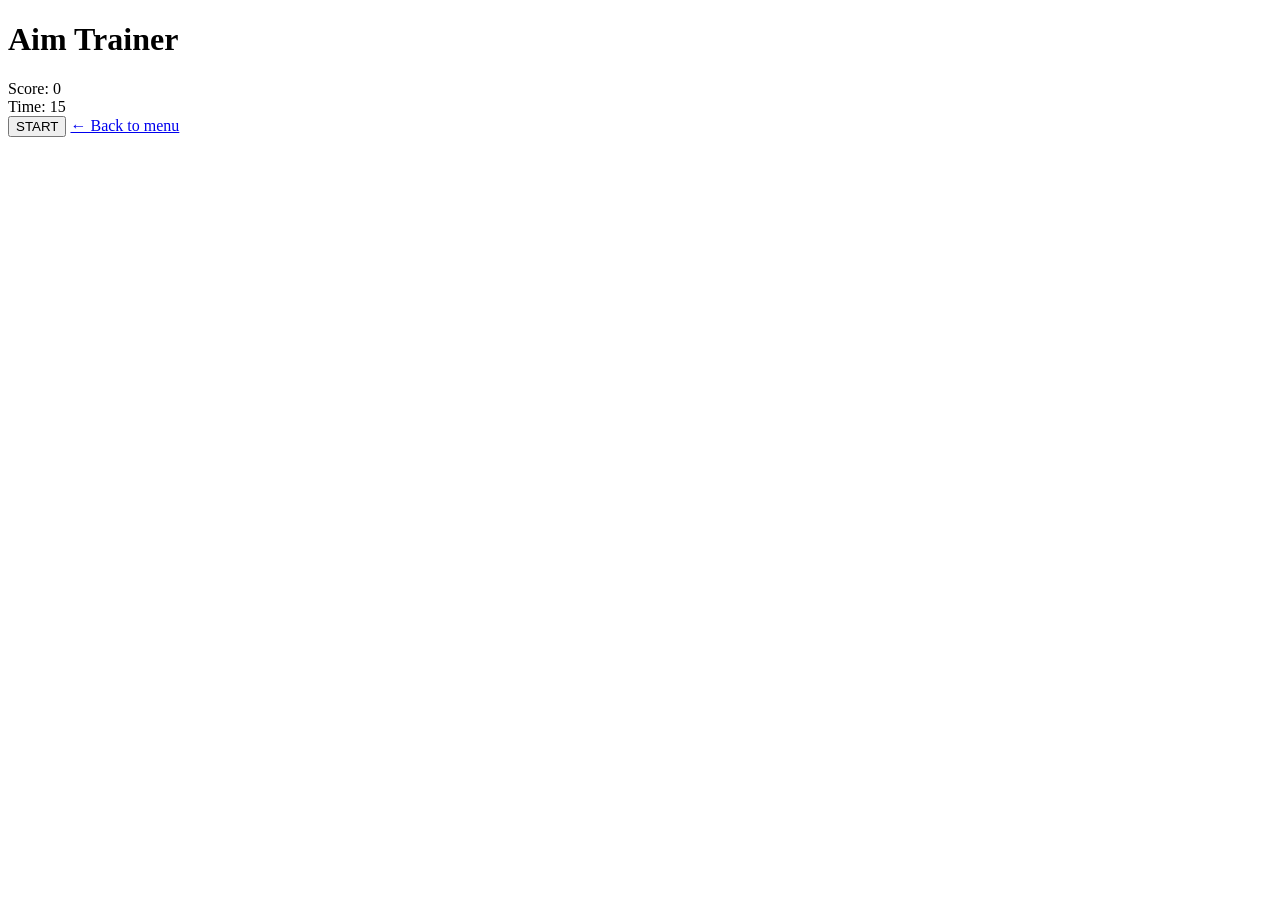
==== games/aim/aim.html @ b5497b6a "Add initial HTML structure for Aim Trainer" ====
<!DOCTYPE html>
<html lang="en">
<head>
  <meta charset="UTF-8">
  <title>Aim Trainer</title>
  <link rel="stylesheet" href="aim.css">
</head>
<body>

<div class="container">
  <h1>Aim Trainer</h1>

  <div class="stats">
    <div>Score: <span id="score">0</span></div>
    <div>Time: <span id="time">15</span></div>
  </div>

  <div class="game-area" id="area">
    <div class="target" id="target"></div>
  </div>

  <button id="start">START</button>

  <a class="back" href="../../index.html">← Back to menu</a>
</div>

<script src="aim.js"></script>
</body>
</html>
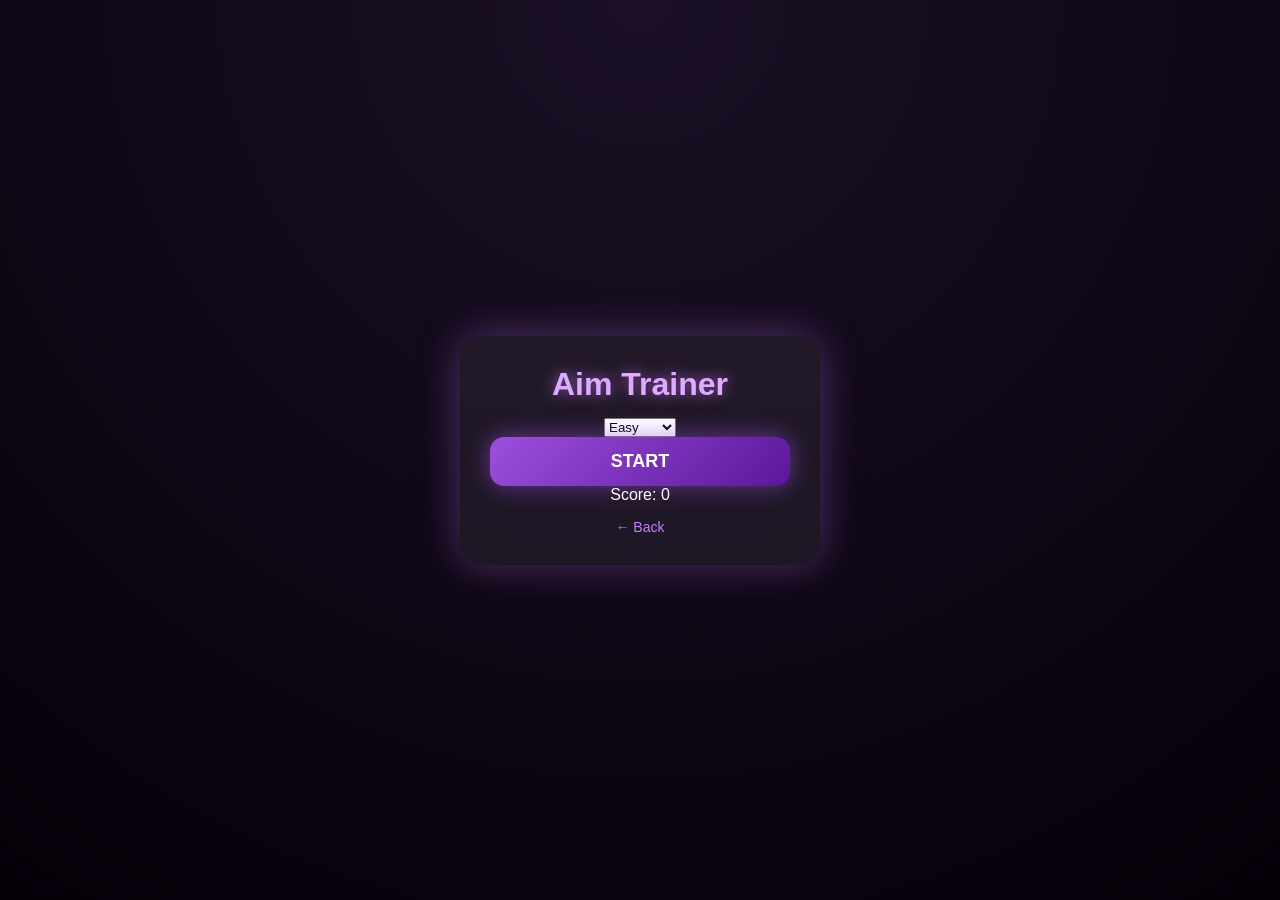
==== commit f53406da: "Add difficulty settings and score display to aim.html" ====
--- a/games/aim/aim.html
+++ b/games/aim/aim.html
@@ -1,7 +1,6 @@
 <!DOCTYPE html>
-<html lang="en">
+<html>
 <head>
-  <meta charset="UTF-8">
   <title>Aim Trainer</title>
   <link rel="stylesheet" href="aim.css">
 </head>
@@ -10,18 +9,22 @@
 <div class="container">
   <h1>Aim Trainer</h1>
 
-  <div class="stats">
-    <div>Score: <span id="score">0</span></div>
-    <div>Time: <span id="time">15</span></div>
+  <div class="settings">
+    <select id="difficulty">
+      <option value="easy">Easy</option>
+      <option value="medium">Medium</option>
+      <option value="extreme">Extreme</option>
+    </select>
+    <button id="start">START</button>
   </div>
 
-  <div class="game-area" id="area">
-    <div class="target" id="target"></div>
+  <p>Score: <span id="score">0</span></p>
+
+  <div id="area">
+    <div id="target"></div>
   </div>
 
-  <button id="start">START</button>
-
-  <a class="back" href="../../index.html">← Back to menu</a>
+  <a href="../../index.html" class="back">← Back</a>
 </div>
 
 <script src="aim.js"></script>
--- a/games/aim/aim.css
+++ b/games/aim/aim.css
@@ -0,0 +1,83 @@
+* {
+  box-sizing: border-box;
+  margin: 0;
+  padding: 0;
+}
+
+body {
+  height: 100vh;
+  background: radial-gradient(circle at top, #1b1026, #050008);
+  font-family: "Segoe UI", Arial, sans-serif;
+  display: flex;
+  align-items: center;
+  justify-content: center;
+  color: white;
+}
+
+.container {
+  width: 360px;
+  padding: 30px;
+  background: rgba(255,255,255,0.06);
+  border-radius: 22px;
+  box-shadow: 0 0 40px rgba(199,125,255,0.35);
+  text-align: center;
+}
+
+h1 {
+  margin-bottom: 15px;
+  color: #e0aaff;
+  text-shadow: 0 0 15px rgba(199,125,255,0.7);
+}
+
+.stats {
+  display: flex;
+  justify-content: space-between;
+  margin-bottom: 15px;
+  opacity: 0.9;
+}
+
+.game-area {
+  position: relative;
+  width: 100%;
+  height: 220px;
+  border-radius: 16px;
+  background: rgba(0,0,0,0.6);
+  margin-bottom: 20px;
+  overflow: hidden;
+}
+
+.target {
+  width: 40px;
+  height: 40px;
+  border-radius: 50%;
+  background: radial-gradient(circle, #e0aaff, #7b2cbf);
+  position: absolute;
+  display: none;
+  cursor: pointer;
+  box-shadow: 0 0 20px rgba(199,125,255,0.9);
+}
+
+button {
+  width: 100%;
+  padding: 14px;
+  font-size: 18px;
+  font-weight: bold;
+  border: none;
+  border-radius: 14px;
+  cursor: pointer;
+  background: linear-gradient(135deg, #9d4edd, #5a189a);
+  color: white;
+  box-shadow: 0 0 25px rgba(157,78,221,0.6);
+}
+
+button:active {
+  transform: scale(0.96);
+}
+
+.back {
+  display: block;
+  margin-top: 15px;
+  color: #c77dff;
+  text-decoration: none;
+  font-size: 14px;
+}
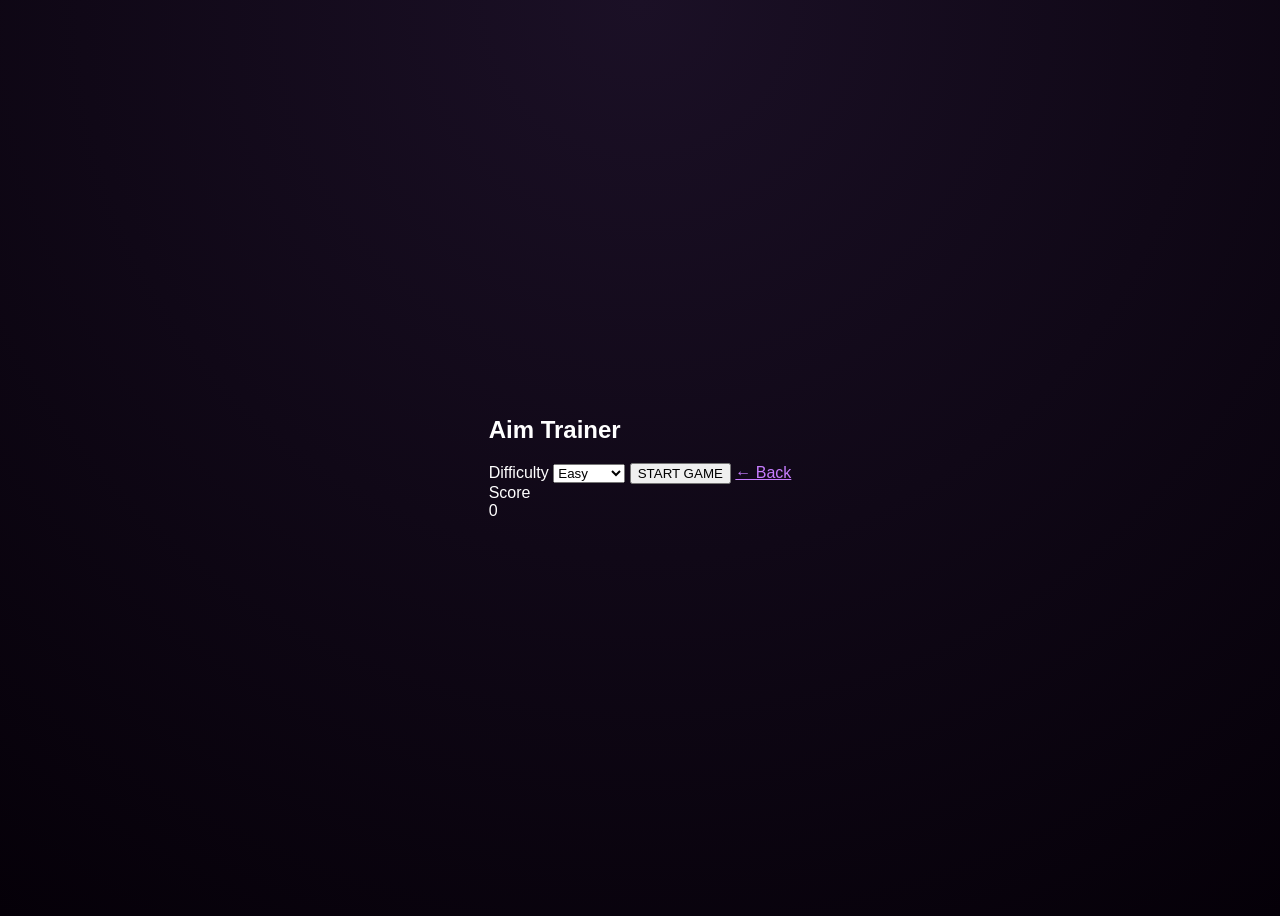
==== commit 4a5b8d14: "Refactor HTML structure for Aim Trainer" ====
--- a/games/aim/aim.html
+++ b/games/aim/aim.html
@@ -1,30 +1,41 @@
 <!DOCTYPE html>
-<html>
+<html lang="en">
 <head>
+  <meta charset="UTF-8">
   <title>Aim Trainer</title>
   <link rel="stylesheet" href="aim.css">
 </head>
 <body>
 
-<div class="container">
-  <h1>Aim Trainer</h1>
+<div class="wrapper">
 
-  <div class="settings">
-    <select id="difficulty">
-      <option value="easy">Easy</option>
-      <option value="medium">Medium</option>
-      <option value="extreme">Extreme</option>
-    </select>
-    <button id="start">START</button>
-  </div>
+  <aside class="panel">
+    <h1>Aim Trainer</h1>
 
-  <p>Score: <span id="score">0</span></p>
+    <label>
+      Difficulty
+      <select id="difficulty">
+        <option value="easy">Easy</option>
+        <option value="medium">Medium</option>
+        <option value="extreme">Extreme</option>
+      </select>
+    </label>
 
-  <div id="area">
-    <div id="target"></div>
-  </div>
+    <button id="start">START GAME</button>
 
-  <a href="../../index.html" class="back">← Back</a>
+    <a href="../../index.html" class="back">← Back</a>
+  </aside>
+
+  <main class="game">
+    <div class="stats">
+      <div>Score<br><span id="score">0</span></div>
+    </div>
+
+    <div id="arena">
+      <div id="target"></div>
+    </div>
+  </main>
+
 </div>
 
 <script src="aim.js"></script>
--- a/games/aim/aim.css
+++ b/games/aim/aim.css
@@ -1,83 +1,28 @@
-* {
-  box-sizing: border-box;
-  margin: 0;
-  padding: 0;
+body {
+  background: radial-gradient(circle at top, #1b1026, #050008);
+  color: white;
+  font-family: Arial;
+  display: flex;
+  justify-content: center;
+  align-items: center;
+  height: 100vh;
 }
 
-body {
-  height: 100vh;
-  background: radial-gradient(circle at top, #1b1026, #050008);
-  font-family: "Segoe UI", Arial, sans-serif;
-  display: flex;
-  align-items: center;
-  justify-content: center;
-  color: white;
+#area {
+  width: 300px;
+  height: 300px;
+  position: relative;
+  background: rgba(255,255,255,0.05);
+  margin: 15px auto;
 }
 
-.container {
-  width: 360px;
-  padding: 30px;
-  background: rgba(255,255,255,0.06);
-  border-radius: 22px;
-  box-shadow: 0 0 40px rgba(199,125,255,0.35);
-  text-align: center;
-}
-
-h1 {
-  margin-bottom: 15px;
-  color: #e0aaff;
-  text-shadow: 0 0 15px rgba(199,125,255,0.7);
-}
-
-.stats {
-  display: flex;
-  justify-content: space-between;
-  margin-bottom: 15px;
-  opacity: 0.9;
-}
-
-.game-area {
-  position: relative;
-  width: 100%;
-  height: 220px;
-  border-radius: 16px;
-  background: rgba(0,0,0,0.6);
-  margin-bottom: 20px;
-  overflow: hidden;
-}
-
-.target {
-  width: 40px;
-  height: 40px;
+#target {
+  position: absolute;
+  background: #9d4edd;
   border-radius: 50%;
-  background: radial-gradient(circle, #e0aaff, #7b2cbf);
-  position: absolute;
-  display: none;
   cursor: pointer;
-  box-shadow: 0 0 20px rgba(199,125,255,0.9);
-}
-
-button {
-  width: 100%;
-  padding: 14px;
-  font-size: 18px;
-  font-weight: bold;
-  border: none;
-  border-radius: 14px;
-  cursor: pointer;
-  background: linear-gradient(135deg, #9d4edd, #5a189a);
-  color: white;
-  box-shadow: 0 0 25px rgba(157,78,221,0.6);
-}
-
-button:active {
-  transform: scale(0.96);
 }
 
 .back {
-  display: block;
-  margin-top: 15px;
   color: #c77dff;
-  text-decoration: none;
-  font-size: 14px;
 }
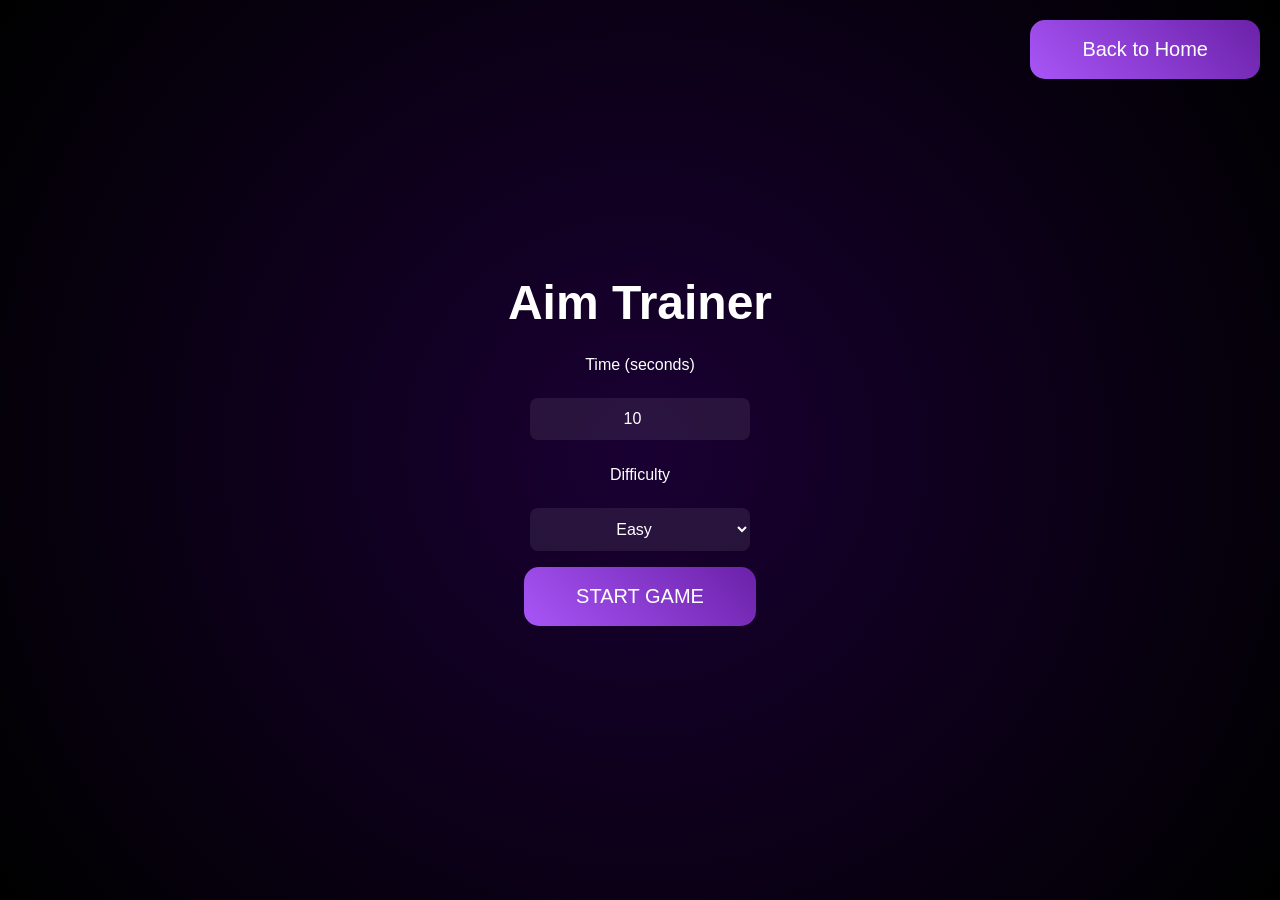
==== commit d2d8b63d: "Refactor Aim Trainer game layout and functionality for improved user experience" ====
--- a/games/aim/aim.html
+++ b/games/aim/aim.html
@@ -1,41 +1,37 @@
 <!DOCTYPE html>
 <html lang="en">
 <head>
-  <meta charset="UTF-8">
-  <title>Aim Trainer</title>
-  <link rel="stylesheet" href="aim.css">
+<meta charset="UTF-8">
+<meta name="viewport" content="width=device-width, initial-scale=1.0">
+<title>Aim Trainer</title>
+<link rel="stylesheet" href="aim.css">
 </head>
 <body>
 
-<div class="wrapper">
+<div id="topBar">
+  <button onclick="backToHome()">Back to Home</button>
+</div>
 
-  <aside class="panel">
-    <h1>Aim Trainer</h1>
+<div id="stats" style="display:none;">
+  <div>Score: <span id="score">0</span></div>
+  <div>Time: <span id="time">0</span></div>
+</div>
 
-    <label>
-      Difficulty
-      <select id="difficulty">
-        <option value="easy">Easy</option>
-        <option value="medium">Medium</option>
-        <option value="extreme">Extreme</option>
-      </select>
-    </label>
+<div id="container">
+  <h1 id="title">Aim Trainer</h1>
+  <label id="label">Time (seconds)</label>
+  <input type="number" id="timeInput" value="10" min="5" max="120" />
+  <label id="label2">Difficulty</label>
+  <select id="difficulty">
+    <option value="easy">Easy</option>
+    <option value="medium">Medium</option>
+    <option value="extreme">Extreme</option>
+  </select>
+  <button id="mainBtn" onclick="startGame()">START GAME</button>
+</div>
 
-    <button id="start">START GAME</button>
-
-    <a href="../../index.html" class="back">← Back</a>
-  </aside>
-
-  <main class="game">
-    <div class="stats">
-      <div>Score<br><span id="score">0</span></div>
-    </div>
-
-    <div id="arena">
-      <div id="target"></div>
-    </div>
-  </main>
-
+<div id="arena" style="display:none;">
+  <div id="target"></div>
 </div>
 
 <script src="aim.js"></script>
--- a/games/aim/aim.css
+++ b/games/aim/aim.css
@@ -1,19 +1,93 @@
+* {
+  box-sizing: border-box;
+  margin: 0;
+  padding: 0;
+}
+
 body {
-  background: radial-gradient(circle at top, #1b1026, #050008);
+  min-height: 100vh;
+  margin: 0;
+  font-family: Arial, sans-serif;
+  background: radial-gradient(circle at center, #1a0033, #000);
   color: white;
-  font-family: Arial;
+}
+
+#topBar {
+  position: absolute;
+  top: 20px;
+  right: 20px;
+}
+
+#stats {
+  position: absolute;
+  top: 20px;
+  left: 20px;
   display: flex;
+  flex-direction: column;
+  gap: 10px;
+  font-size: 18px;
+}
+
+#container {
+  height: 100vh;
+  display: flex;
+  flex-direction: column;
   justify-content: center;
   align-items: center;
-  height: 100vh;
+  gap: 16px;
+  padding: 20px;
+  text-align: center;
 }
 
-#area {
-  width: 300px;
-  height: 300px;
+#container h1 {
+  font-size: clamp(2rem, 4vw, 3rem);
+}
+
+label {
+  display: block;
+  width: 220px;
+  text-align: center;
+  margin-top: 10px;
+  font-size: 16px;
+}
+
+input,
+select {
+  width: 220px;
+  padding: 12px;
+  margin-top: 8px;
+  border-radius: 8px;
+  border: none;
+  background: rgba(255,255,255,0.08);
+  color: white;
+  font-size: 16px;
+  text-align: center;
+}
+
+button {
+  padding: 18px 52px;
+  font-size: 20px;
+  border: none;
+  border-radius: 15px;
+  cursor: pointer;
+  background: linear-gradient(45deg, #a855f7, #6b21a8);
+  color: white;
+  transition: transform 0.2s, box-shadow 0.2s;
+}
+
+button:hover {
+  transform: scale(1.05);
+  box-shadow: 0 0 20px rgba(168,85,247,0.7);
+}
+
+#arena {
+  width: 520px;
+  height: 420px;
+  margin: 0 auto;
+  background: rgba(255,255,255,0.05);
   position: relative;
-  background: rgba(255,255,255,0.05);
-  margin: 15px auto;
+  border-radius: 20px;
+  box-shadow: 0 0 40px rgba(0,0,0,0.25);
 }
 
 #target {
@@ -21,8 +95,10 @@
   background: #9d4edd;
   border-radius: 50%;
   cursor: pointer;
+  box-shadow: 0 0 25px rgba(157,78,221,0.7);
+  transition: transform 0.1s ease;
 }
 
-.back {
-  color: #c77dff;
+#target:hover {
+  transform: scale(1.05);
 }
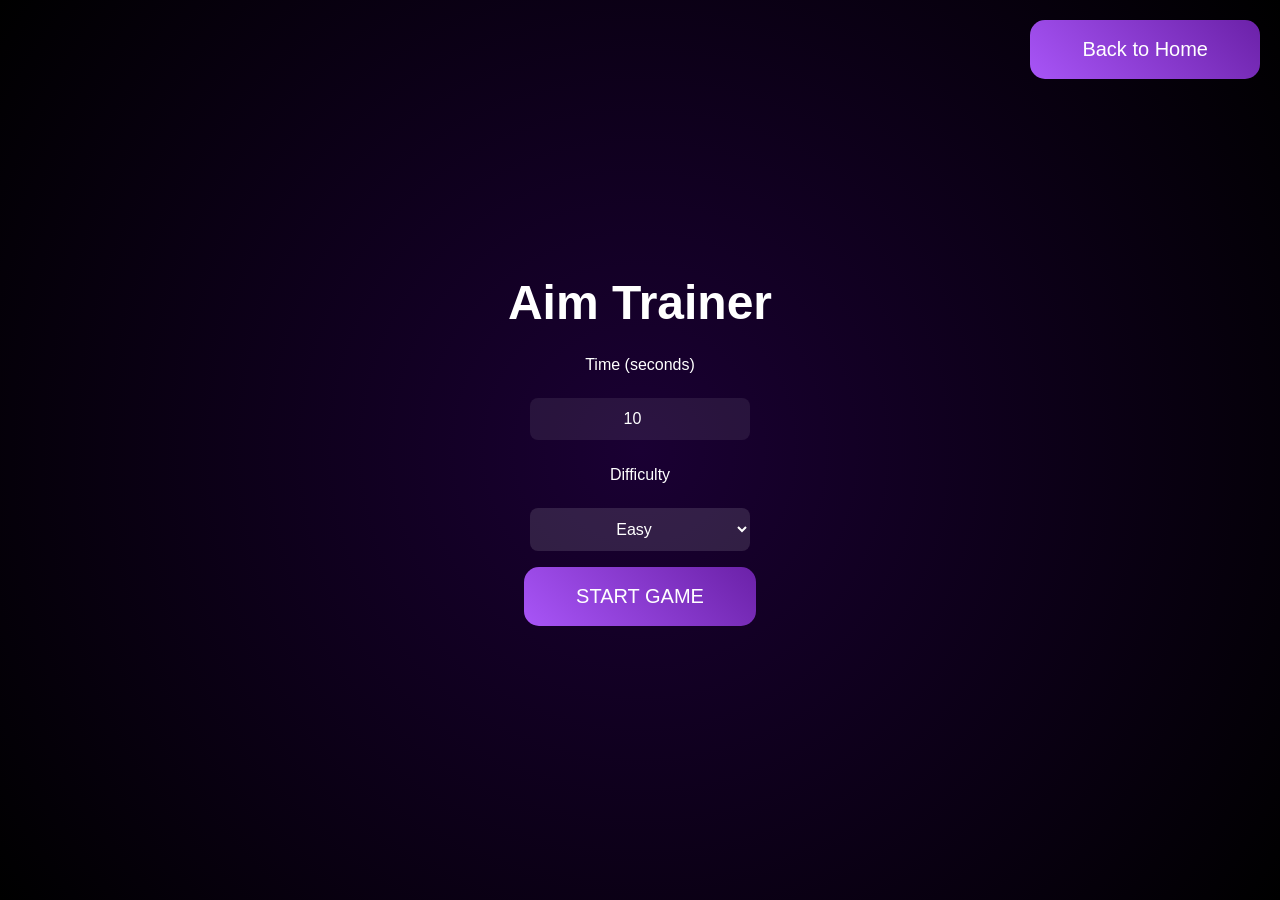
==== commit c2b1762c: "Enhance Aim Trainer to track missed shots and calculate accuracy" ====
--- a/games/aim/aim.html
+++ b/games/aim/aim.html
@@ -4,7 +4,7 @@
 <meta charset="UTF-8">
 <meta name="viewport" content="width=device-width, initial-scale=1.0">
 <title>Aim Trainer</title>
-<link rel="stylesheet" href="aim.css">
+<link rel="stylesheet" href="./aim.css" type="text/css">
 </head>
 <body>
 
@@ -14,6 +14,8 @@
 
 <div id="stats" style="display:none;">
   <div>Score: <span id="score">0</span></div>
+  <div>Missed: <span id="missed">0</span></div>
+  <div>Accuracy: <span id="accuracy">0%</span></div>
   <div>Time: <span id="time">0</span></div>
 </div>
 
--- a/games/aim/aim.css
+++ b/games/aim/aim.css
@@ -10,6 +10,9 @@
   font-family: Arial, sans-serif;
   background: radial-gradient(circle at center, #1a0033, #000);
   color: white;
+  display: flex;
+  justify-content: center;
+  align-items: center;
 }
 
 #topBar {
@@ -29,7 +32,6 @@
 }
 
 #container {
-  height: 100vh;
   display: flex;
   flex-direction: column;
   justify-content: center;
@@ -37,6 +39,8 @@
   gap: 16px;
   padding: 20px;
   text-align: center;
+  width: 100%;
+  max-width: 400px;
 }
 
 #container h1 {
@@ -62,6 +66,16 @@
   color: white;
   font-size: 16px;
   text-align: center;
+}
+
+select {
+  background: rgba(255,255,255,0.12);
+  color: white;
+}
+
+option {
+  background: #1a0033;
+  color: white;
 }
 
 button {
